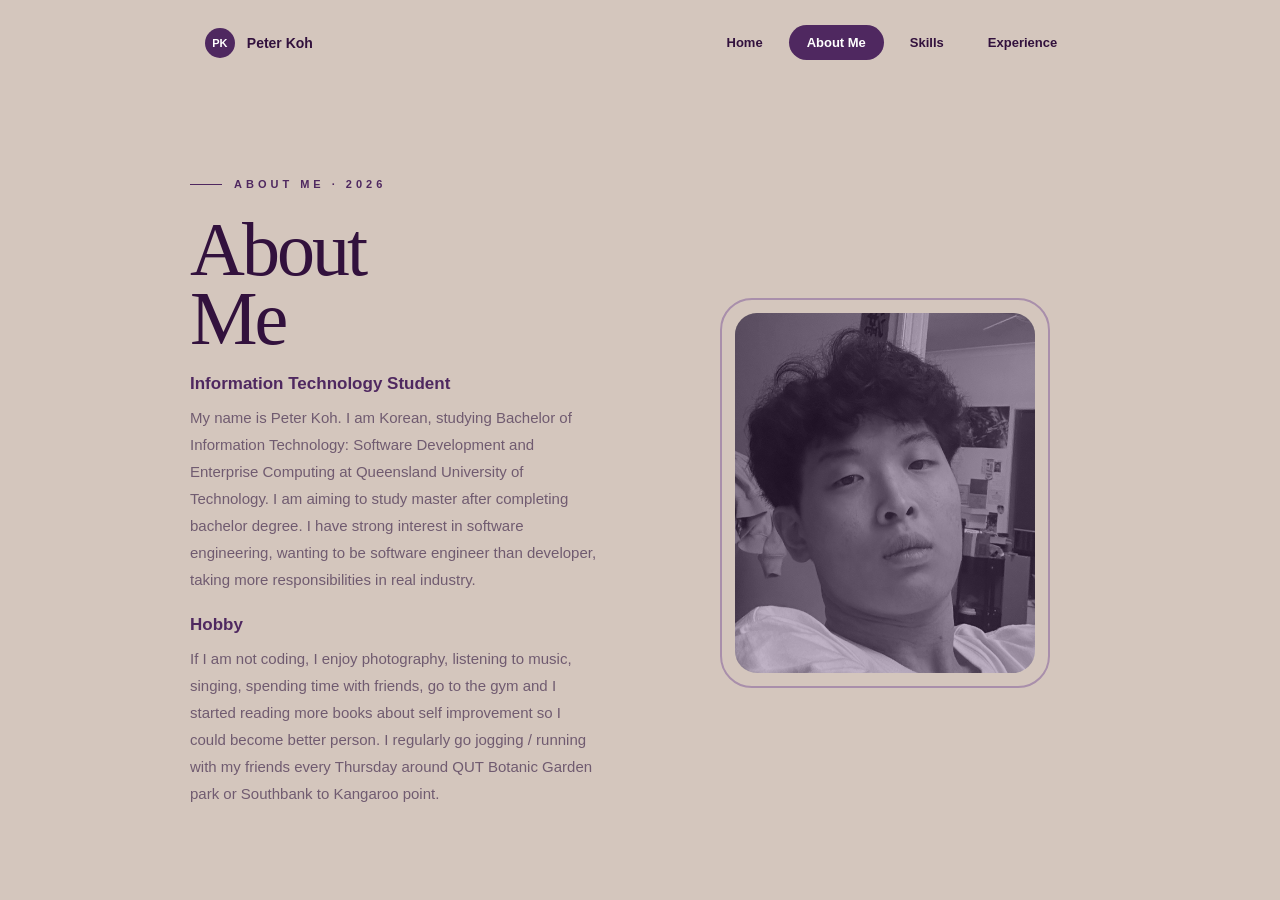
==== Aboutme.html @ 49f1bd71 "create portfolio website" ====
<!DOCTYPE html>
<html lang="en">

<head>

    <meta charset="UTF-8">
    <meta name="viewport" content="width=device-width, initial-scale=1.0">

    <link rel="stylesheet" href="style.css">

    <title>Peter Koh | About Me</title>

</head>

<body>

    <header class="navbar">

        <div class="profile">

            <div class="logo">
                PK
            </div>

            <div class="name_title">
                Peter Koh
            </div>

        </div>


        <nav class="navigation">

            <a href="index.html" class="nav-link">
                Home
            </a>

            <a href="Aboutme.html" class="nav-link active">
                About Me
            </a>

            <a href="Skills.html" class="nav-link">
                Skills
            </a>

            <a href="Experience.html" class="nav-link">
                Experience
            </a>


        </nav>

    </header>


    <main class="hero">

        <section class="hero-text">

            <div class="portfolio-label">

                <span></span>

                <p>
                    ABOUT ME · 2026
                </p>

            </div>

            <h1>
                About<br>
                Me
            </h1>


            <h2>
                Information Technology Student
            </h2>


            <p class="description">

                My name is Peter Koh. I am Korean, studying Bachelor of Information Technology: Software Development 
                and Enterprise Computing at Queensland University of Technology.
                
                I am aiming to study master after completing bachelor degree. 
                I have strong interest in software engineering, wanting to be software engineer than developer,
                taking more responsibilities in real industry. 

            </p>

            <h2> 
                Hobby
            </h2>
            <p class="description"> 
                If I am not coding, I enjoy photography, listening to music, singing, spending time with friends, go to the gym and I started reading more books about self improvement so I could become better person.
                I regularly go jogging / running with my friends every Thursday around QUT Botanic Garden park or Southbank to Kangaroo point.  
                

            </p>

            


        </section>


        <section class="hero-image">

            <div class="image-frame">

                <img
                    src="peterkoh.jpg"
                    alt="Peter Koh"
                >

            </div>

        </section>

    </main>


</body>

</html>
---- style.css ----
:root {
    --background: #d4c6bd;
    --purple: #4f2860;
    --dark-purple: #32113d;
    --light-purple: #8c6b96;
    --white: #ffffff;
    --border: #a98fab;
}


* {
    box-sizing: border-box;
}

html {
    scroll-behavior: smooth;
}

body {
    margin: 0;
    min-height: 100vh;

    background: var(--background);
    color: var(--dark-purple);

    font-family: Arial, Helvetica, sans-serif;
}



.navbar {
    width: 100%;
    height: 85px;

    padding: 0 16%;

    display: flex;
    align-items: center;
    justify-content: space-between;
}

.profile {
    display: flex;
    align-items: center;
    gap: 12px;
}

.logo {
    width: 30px;
    height: 30px;

    border-radius: 50%;

    background: var(--purple);
    color: white;

    display: flex;
    align-items: center;
    justify-content: center;

    font-size: 11px;
    font-weight: 700;
}

.name_title {
    color: var(--dark-purple);

    font-size: 14px;
    font-weight: 700;
}

.navigation {
    display: flex;
    align-items: center;
    gap: 8px;
}

.nav-link {
    padding: 10px 18px;

    border-radius: 30px;

    text-decoration: none;

    color: var(--dark-purple);

    font-size: 13px;
    font-weight: 600;

    transition: all 0.25s ease;
}

.nav-link:hover {
    background: rgba(79, 40, 96, 0.08);
}

.nav-link.active {
    background: var(--purple);
    color: white;
}


.hero {
    max-width: 900px;
    min-height: calc(100vh - 85px);

    margin: 0 auto;

    padding: 80px 0;

    display: grid;
    grid-template-columns: 1fr 1fr;

    align-items: center;

    gap: 80px;
}

.hero-text {
    display: flex;
    flex-direction: column;
    align-items: flex-start;
}

.portfolio-label {
    display: flex;
    align-items: center;

    gap: 12px;

    margin-bottom: 25px;
}

.portfolio-label span {
    width: 32px;
    height: 1px;

    background: var(--purple);
}

.portfolio-label p {
    margin: 0;

    color: var(--purple);

    font-size: 11px;
    letter-spacing: 4px;
    font-weight: 600;
}

.hero-text h1 {
    margin: 0;

    color: var(--dark-purple);

    font-family: Georgia, "Times New Roman", serif;

    font-size: 76px;
    line-height: 0.9;

    font-weight: 500;

    letter-spacing: -3px;
}

.hero-text h2 {
    margin: 22px 0 10px;

    color: var(--purple);

    font-size: 17px;
    font-weight: 700;
}

.description {
    max-width: 450px;

    margin: 0;

    color: #705b70;

    font-size: 15px;
    line-height: 1.8;
}

.buttons {
    display: flex;

    gap: 12px;

    margin-top: 32px;
}

.primary-button,
.secondary-button {
    padding: 13px 27px;

    border-radius: 30px;

    text-decoration: none;

    font-size: 13px;
    font-weight: 700;

    transition: all 0.25s ease;
}

.primary-button {
    background: var(--purple);
    color: white;

    box-shadow: 0 10px 20px rgba(50, 17, 61, 0.18);
}

.primary-button:hover {
    transform: translateY(-3px);

    box-shadow: 0 14px 25px rgba(50, 17, 61, 0.25);
}

.secondary-button {
    border: 1px solid var(--purple);

    color: var(--purple);

    background: transparent;
}

.secondary-button:hover {
    background: var(--purple);
    color: white;
}

.statistics {
    display: flex;

    gap: 45px;

    margin-top: 45px;
}

.stat {
    display: flex;

    flex-direction: column;

    gap: 5px;
}

.stat strong {
    font-family: Georgia, "Times New Roman", serif;

    font-size: 23px;

    color: var(--dark-purple);
}

.stat span {
    color: #947c91;

    font-size: 11px;
}


.hero-image {
    position: relative;

    display: flex;

    justify-content: center;
    align-items: center;
}

.image-frame {
    width: 330px;
    height: 390px;

    padding: 13px;

    border: 2px solid var(--border);

    border-radius: 32px;

    position: relative;
}

.image-frame img {
    width: 100%;
    height: 100%;

    object-fit: cover;

    border-radius: 22px;

    display: block;

    filter: grayscale(100%);
}

.image-frame::after {
    content: "";

    position: absolute;

    inset: 13px;

    border-radius: 22px;

    background: rgba(79, 40, 96, 0.35);

    pointer-events: none;
}

.status {
    position: absolute;

    left: 10px;
    bottom: -5px;

    padding: 12px 20px;

    background: white;

    border-radius: 14px;

    display: flex;
    flex-direction: column;

    gap: 4px;

    box-shadow: 0 10px 25px rgba(50, 17, 61, 0.12);
}

.status span {
    color: #a18b9f;

    font-size: 10px;
}

.status strong {
    color: var(--dark-purple);

    font-size: 12px;
}

#experience {
    padding: 55px 20px 80px;
}

#experience #container {
    max-width: 900px;

    margin: 0 auto;
}


#experience .portfolio-label {
    display: flex;
    align-items: center;

    gap: 12px;

    margin-bottom: 18px;
}

#experience .portfolio-label span {
    width: 32px;
    height: 1px;

    background: var(--purple);
}

#experience .portfolio-label p {
    margin: 0;

    color: var(--purple);

    font-size: 11px;
    letter-spacing: 4px;
    font-weight: 600;
}


#experience h1 {
    margin: 0 0 12px;

    color: var(--dark-purple);

    font-family: Georgia, "Times New Roman", serif;

    font-size: 50px;
    line-height: 1;

    font-weight: 500;
}


.experience-description {
    max-width: 600px;

    margin: 0 0 45px;

    color: #705b70;

    font-size: 15px;

    line-height: 1.7;
}

.timeline {
    width: 100%;

    display: flex;

    flex-direction: column;

    gap: 20px;
}

.ExperienceCard {
    width: 100%;

    padding: 26px 30px;

    background: rgba(255, 255, 255, 0.55);

    border-left: 4px solid var(--purple);

    border-radius: 16px;

    box-shadow: 0 5px 15px rgba(50, 17, 61, 0.04);

    transition:
        transform 0.25s ease,
        box-shadow 0.25s ease;
}

.ExperienceCard:hover {
    transform: translateY(-3px);

    box-shadow: 0 10px 25px rgba(50, 17, 61, 0.10);
}


.ExperienceCard h3 {
    margin: 0 0 8px;

    color: var(--dark-purple);

    font-size: 18px;

    line-height: 1.4;

    font-weight: 700;
}


.company {
    margin: 0 0 7px;

    color: var(--purple);

    font-size: 13px;

    font-weight: 600;
}



.date {
    display: block;

    margin-bottom: 15px;

    color: #947c91;

    font-size: 12px;

    font-weight: 600;
}


.card-description {
    max-width: 750px;

    margin: 0;

    color: #705b70;

    font-size: 14px;

    line-height: 1.7;
}

#skills {
    padding: 60px 20px 80px;
}

#skills #container {
    max-width: 900px;

    margin: 0 auto;
}


#skills .portfolio-label {
    display: flex;
    align-items: center;

    gap: 12px;

    margin-bottom: 20px;
}

#skills .portfolio-label span {
    width: 32px;
    height: 1px;

    background: var(--purple);
}

#skills .portfolio-label p {
    margin: 0;

    color: var(--purple);

    font-size: 11px;
    letter-spacing: 4px;
    font-weight: 600;
}


#skills h1 {
    margin: 0 0 12px;

    color: var(--dark-purple);

    font-family: Georgia, "Times New Roman", serif;

    font-size: 50px;

    font-weight: 500;
}


.skills-description {
    max-width: 600px;

    margin: 0 0 45px;

    color: #705b70;

    font-size: 15px;

    line-height: 1.7;
}


.skills-grid {
    display: grid;

    grid-template-columns: 1fr 1fr;

    gap: 22px;
}

.skill-card {
    padding: 28px;

    background: rgba(255, 255, 255, 0.55);

    border-radius: 18px;

    border-left: 4px solid var(--purple);

    transition:
        transform 0.25s ease,
        box-shadow 0.25s ease;
}

.skill-card:hover {
    transform: translateY(-4px);

    box-shadow: 0 10px 25px rgba(50, 17, 61, 0.12);
}

.skill-card h2 {
    margin: 0 0 20px;

    color: var(--dark-purple);

    font-size: 19px;
}

.skill-list {
    display: flex;

    flex-wrap: wrap;

    gap: 10px;
}

.skill-list span {
    padding: 8px 13px;

    border: 1px solid var(--border);

    border-radius: 20px;

    color: var(--purple);

    background: rgba(255, 255, 255, 0.3);

    font-size: 12px;

    font-weight: 600;
}


@media (max-width: 1000px) {

    .navbar {
        padding: 0 7%;
    }

    .hero {
        max-width: 850px;

        padding-left: 30px;
        padding-right: 30px;

        gap: 40px;
    }

    #experience #container,
    #skills #container {
        max-width: 850px;
    }

}


@media (max-width: 750px) {

  

    .navbar {
        height: auto;

        padding: 25px;

        flex-direction: column;

        gap: 20px;
    }

    .navigation {
        flex-wrap: wrap;

        justify-content: center;
    }




    .hero {
        grid-template-columns: 1fr;

        text-align: center;

        padding-top: 50px;
        padding-bottom: 70px;
    }

    .hero-text {
        align-items: center;
    }

    .portfolio-label {
        justify-content: center;
    }

    .description {
        max-width: 550px;
    }

    .buttons {
        justify-content: center;
    }

    .statistics {
        justify-content: center;
    }

    .hero-image {
        margin-top: 30px;
    }




    #experience {
        padding: 40px 20px 60px;
    }

    #experience h1 {
        font-size: 42px;
    }

    .ExperienceCard {
        padding: 24px;
    }


    

    #skills {
        padding-top: 40px;
    }

    #skills h1 {
        font-size: 42px;
    }

    .skills-grid {
        grid-template-columns: 1fr;
    }

}


@media (max-width: 450px) {

    .navigation {
        gap: 0;
    }

    .nav-link {
        padding: 8px 10px;

        font-size: 11px;
    }


    .hero-text h1 {
        font-size: 60px;
    }

    .image-frame {
        width: 280px;
        height: 340px;
    }

    .statistics {
        gap: 25px;
    }


    #experience {
        padding-left: 15px;
        padding-right: 15px;
    }

    #experience h1 {
        font-size: 36px;
    }

    .ExperienceCard {
        padding: 20px;
    }

    .ExperienceCard h3 {
        font-size: 16px;
    }

    .card-description {
        font-size: 13px;
    }

    #skills {
        padding-left: 15px;
        padding-right: 15px;
    }

    #skills h1 {
        font-size: 36px;
    }

    .skill-card {
        padding: 22px;
    }

}
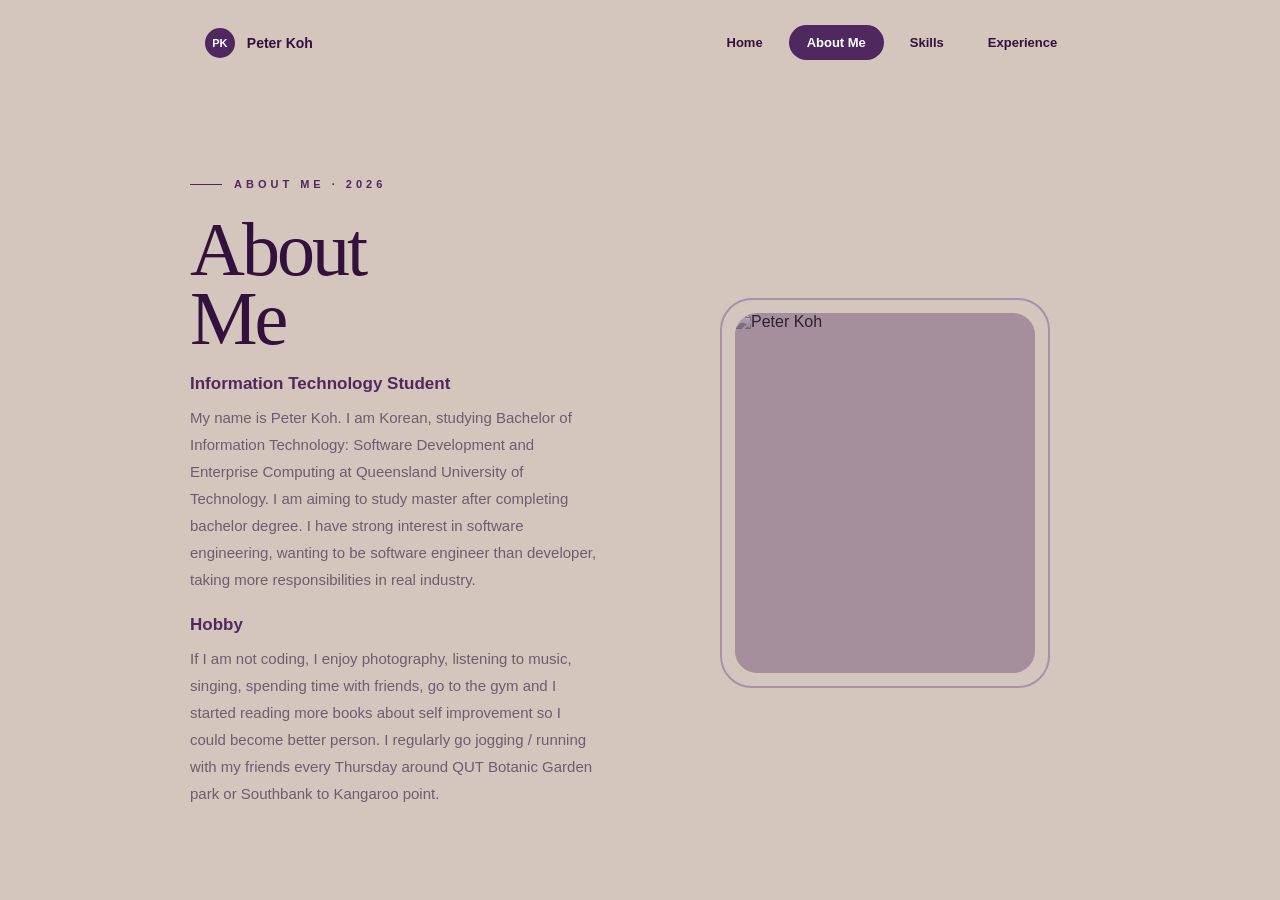
==== commit b7403c64: "Update Aboutme.html" ====
--- a/Aboutme.html
+++ b/Aboutme.html
@@ -110,7 +110,7 @@
             <div class="image-frame">
 
                 <img
-                    src="peterkoh.jpg"
+                    src="peterkoh2.jpg"
                     alt="Peter Koh"
                 >
 
@@ -123,4 +123,4 @@
 
 </body>
 
-</html>+</html>
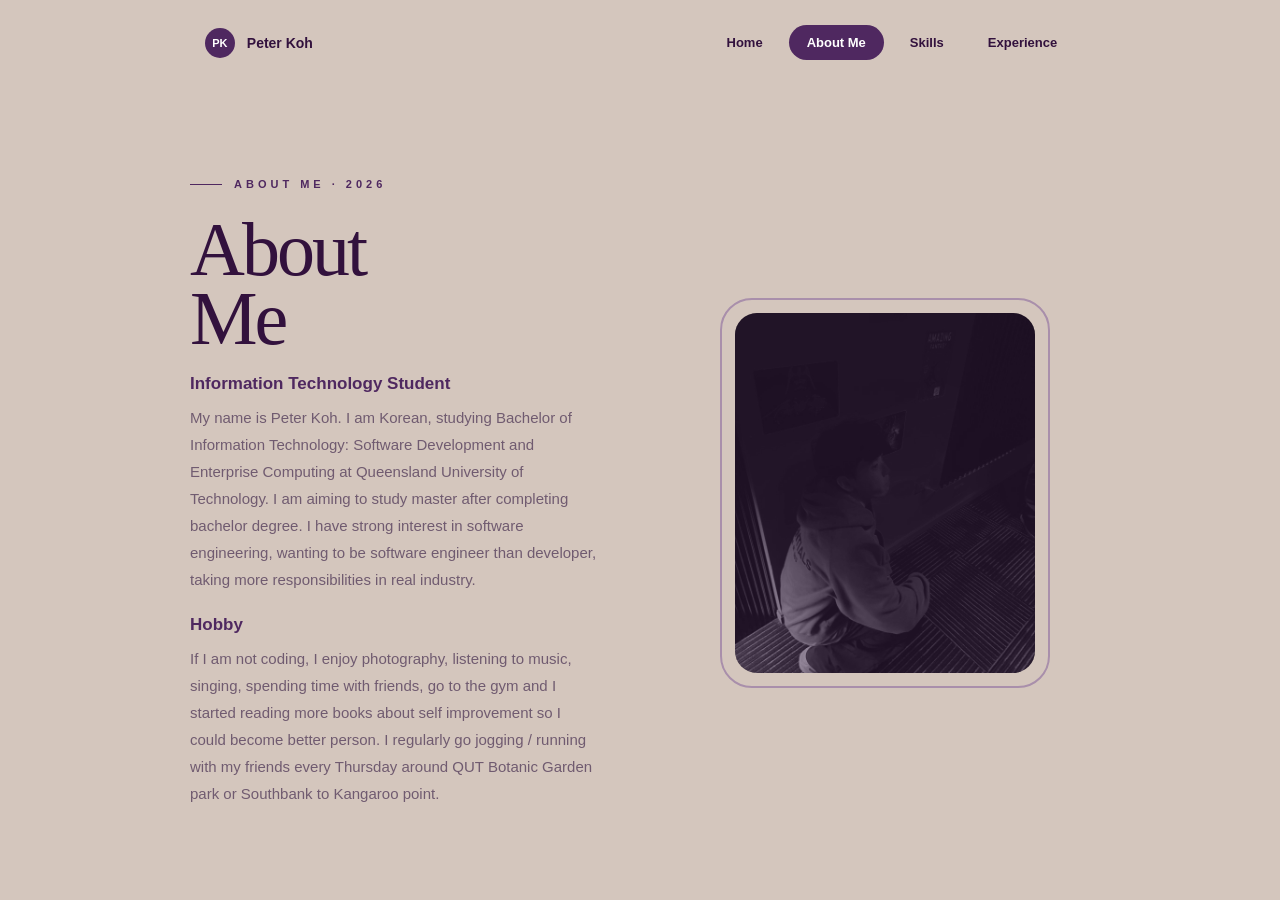
==== commit 6ffb419d: "Update Aboutme.html" ====
--- a/Aboutme.html
+++ b/Aboutme.html
@@ -110,7 +110,7 @@
             <div class="image-frame">
 
                 <img
-                    src="peterkoh2.jpg"
+                    src="peterkoh2.jpeg"
                     alt="Peter Koh"
                 >
 
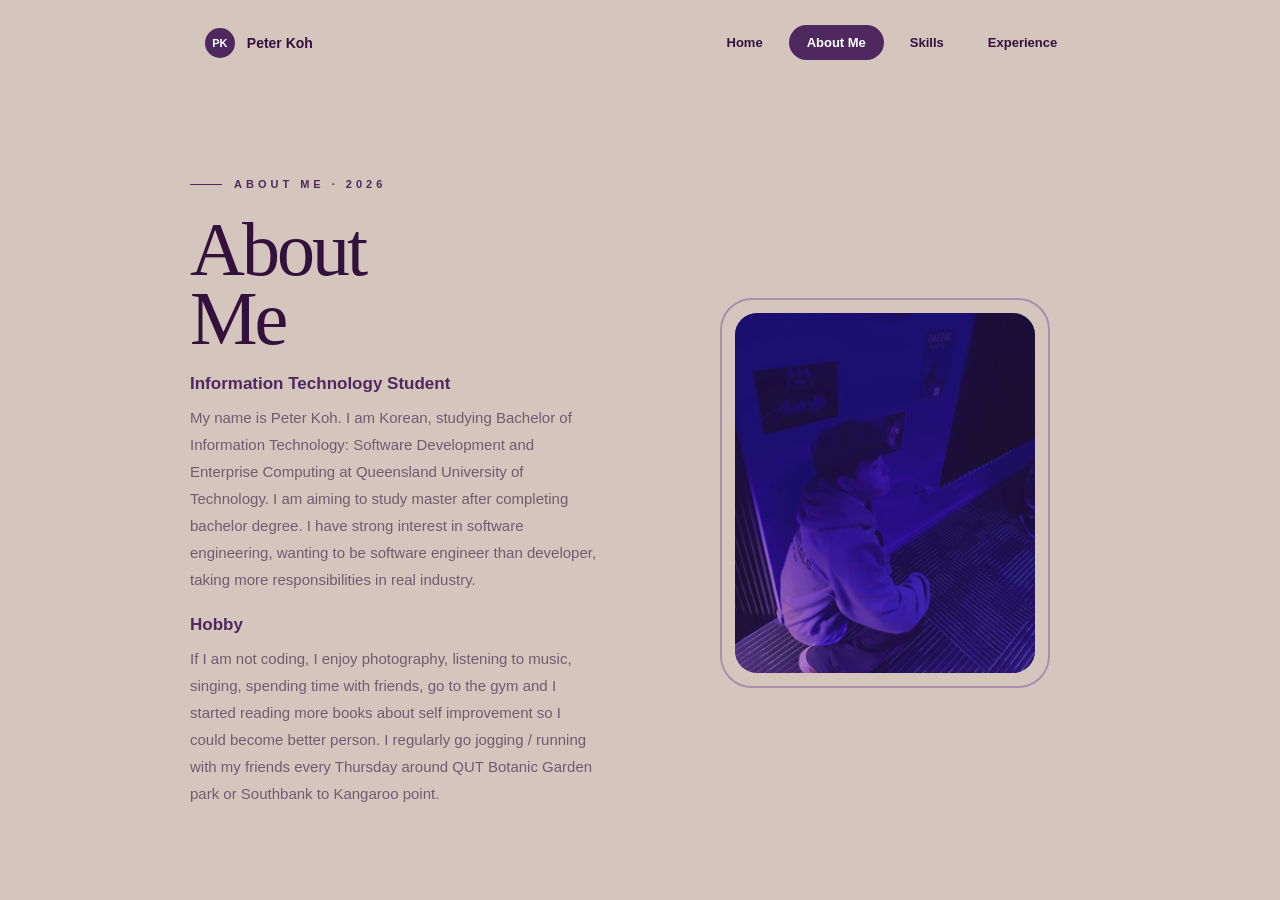
==== commit 0acc364d: "polishing little bit more" ====
--- a/Aboutme.html
+++ b/Aboutme.html
@@ -107,7 +107,7 @@
 
         <section class="hero-image">
 
-            <div class="image-frame">
+            <div class="image-frame2">
 
                 <img
                     src="peterkoh2.jpeg"
--- a/style.css
+++ b/style.css
@@ -297,6 +297,7 @@
     filter: grayscale(100%);
 }
 
+
 .image-frame::after {
     content: "";
 
@@ -310,6 +311,43 @@
 
     pointer-events: none;
 }
+
+.image-frame2 img{
+    width: 100%;
+    height: 100%;
+
+    object-fit: cover;
+    border-radius: 22px;
+    display: block;
+}
+
+.image-frame2::after {
+    content: "";
+
+    position: absolute;
+
+    inset: 13px;
+
+    border-radius: 22px;
+
+    background: rgba(79, 40, 96, 0.35);
+
+    pointer-events: none;
+}
+
+.image-frame2 {
+    width: 330px;
+    height: 390px;
+
+    padding: 13px;
+
+    border: 2px solid var(--border);
+
+    border-radius: 32px;
+
+    position: relative;
+}
+
 
 .status {
     position: absolute;
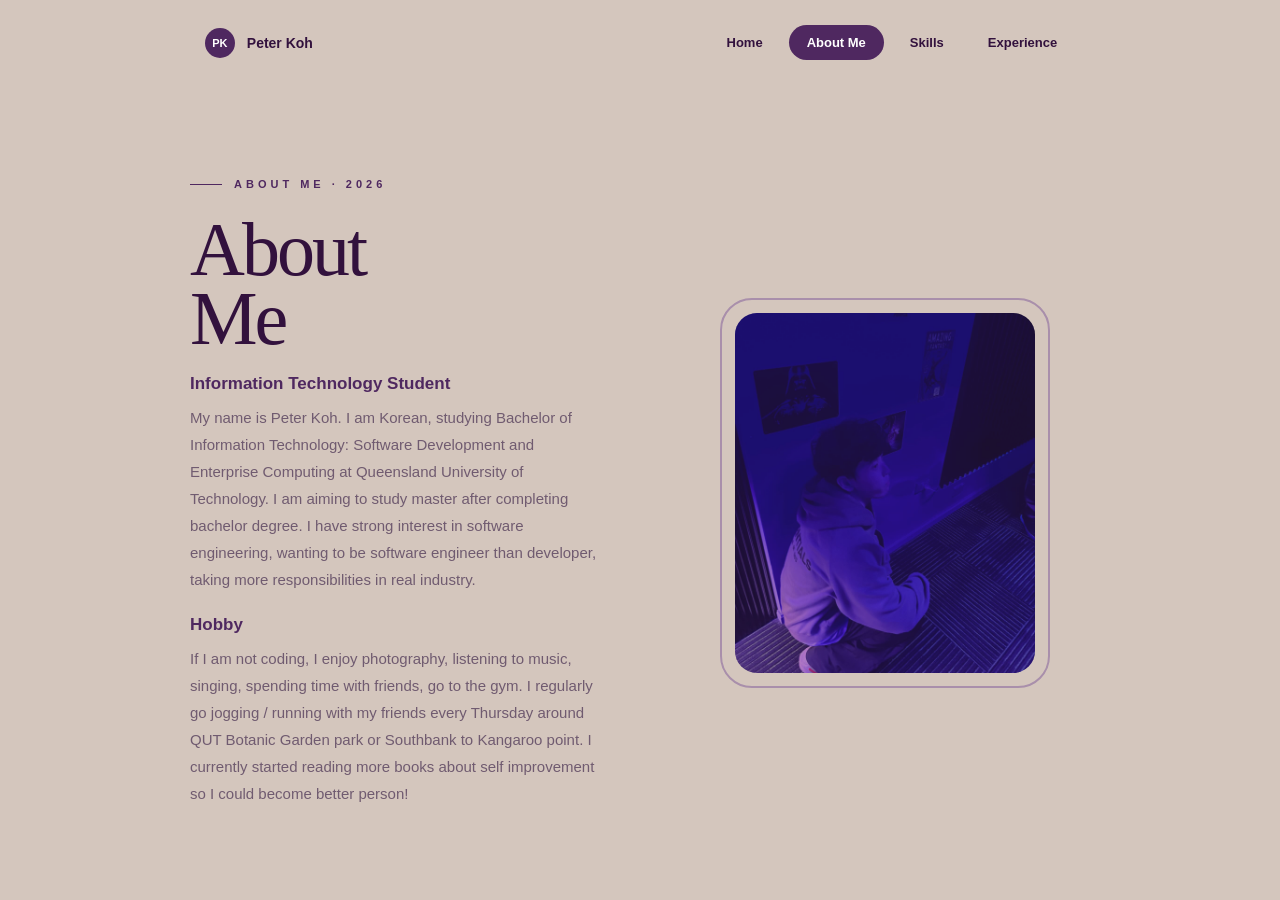
==== commit f6a516ac: "." ====
--- a/Aboutme.html
+++ b/Aboutme.html
@@ -93,14 +93,11 @@
                 Hobby
             </h2>
             <p class="description"> 
-                If I am not coding, I enjoy photography, listening to music, singing, spending time with friends, go to the gym and I started reading more books about self improvement so I could become better person.
+                If I am not coding, I enjoy photography, listening to music, singing, spending time with friends, go to the gym.
                 I regularly go jogging / running with my friends every Thursday around QUT Botanic Garden park or Southbank to Kangaroo point.  
-                
+                I currently started reading more books about self improvement so I could become better person!
 
             </p>
-
-            
-
 
         </section>
 
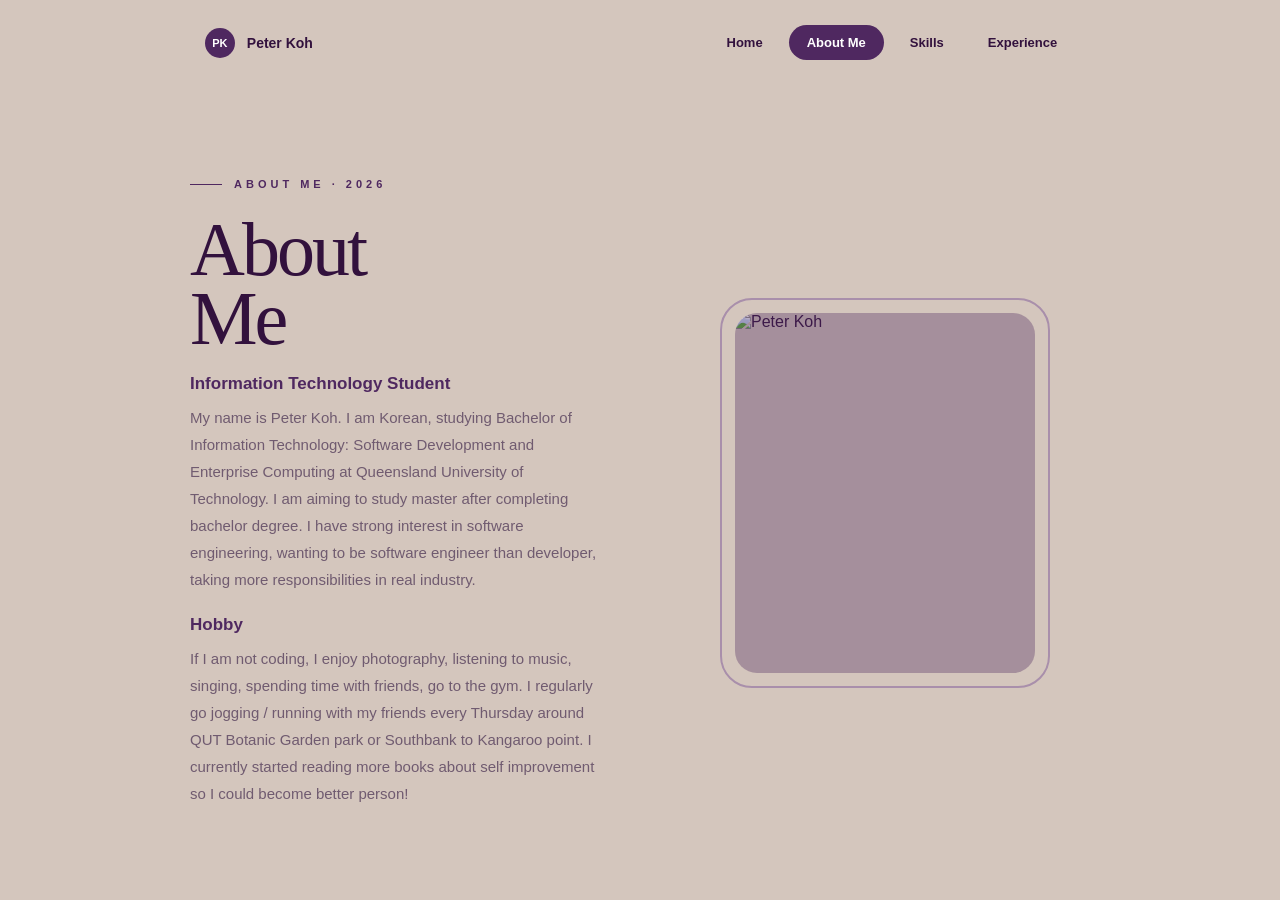
==== commit f150be37: "Update Aboutme.html" ====
--- a/Aboutme.html
+++ b/Aboutme.html
@@ -107,7 +107,7 @@
             <div class="image-frame2">
 
                 <img
-                    src="peterkoh2.jpeg"
+                    src="peterkoh4.jpeg"
                     alt="Peter Koh"
                 >
 
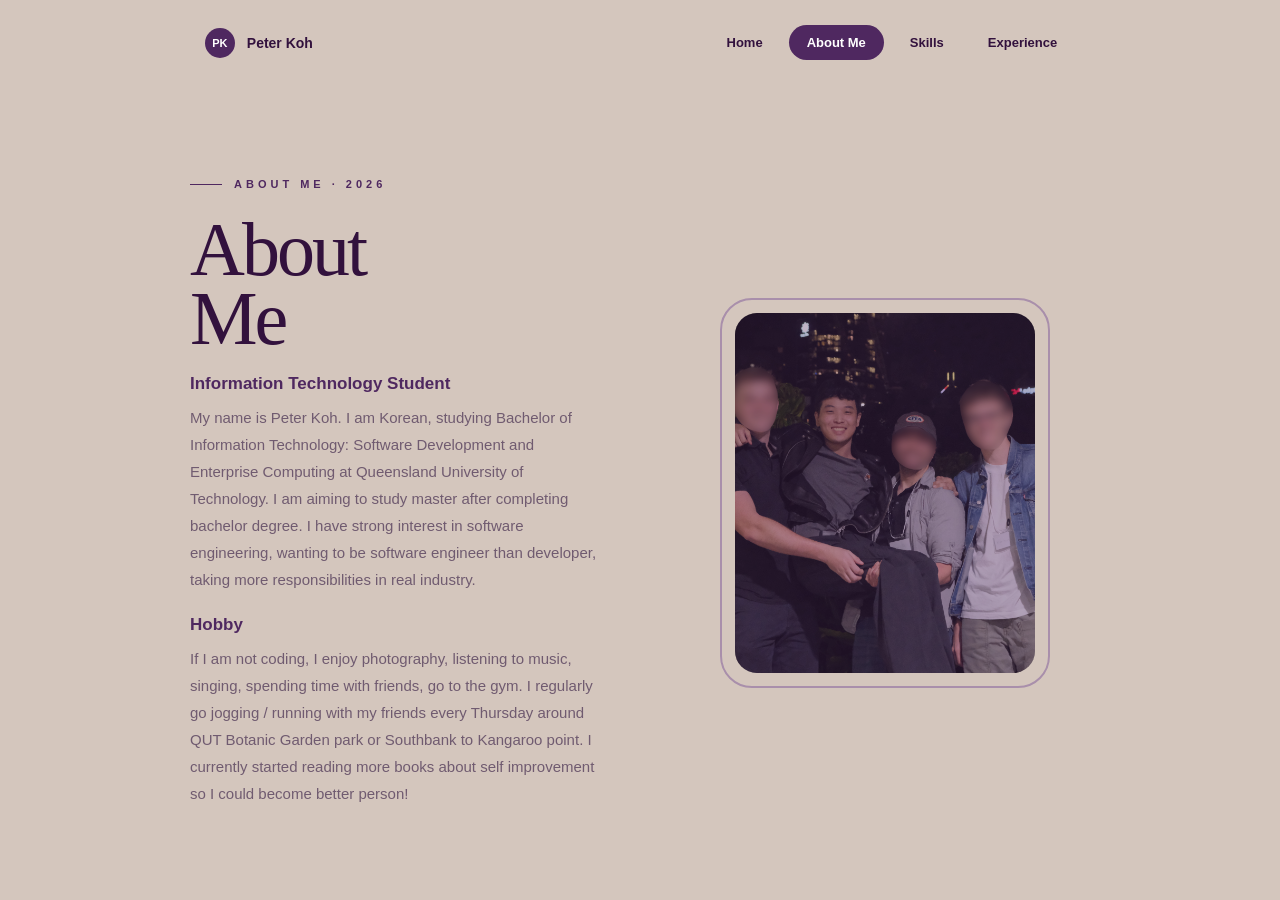
==== commit 8f7e1ef4: "." ====
--- a/Aboutme.html
+++ b/Aboutme.html
@@ -107,7 +107,7 @@
             <div class="image-frame2">
 
                 <img
-                    src="peterkoh4.jpeg"
+                    src="peterkoh3.JPG"
                     alt="Peter Koh"
                 >
 
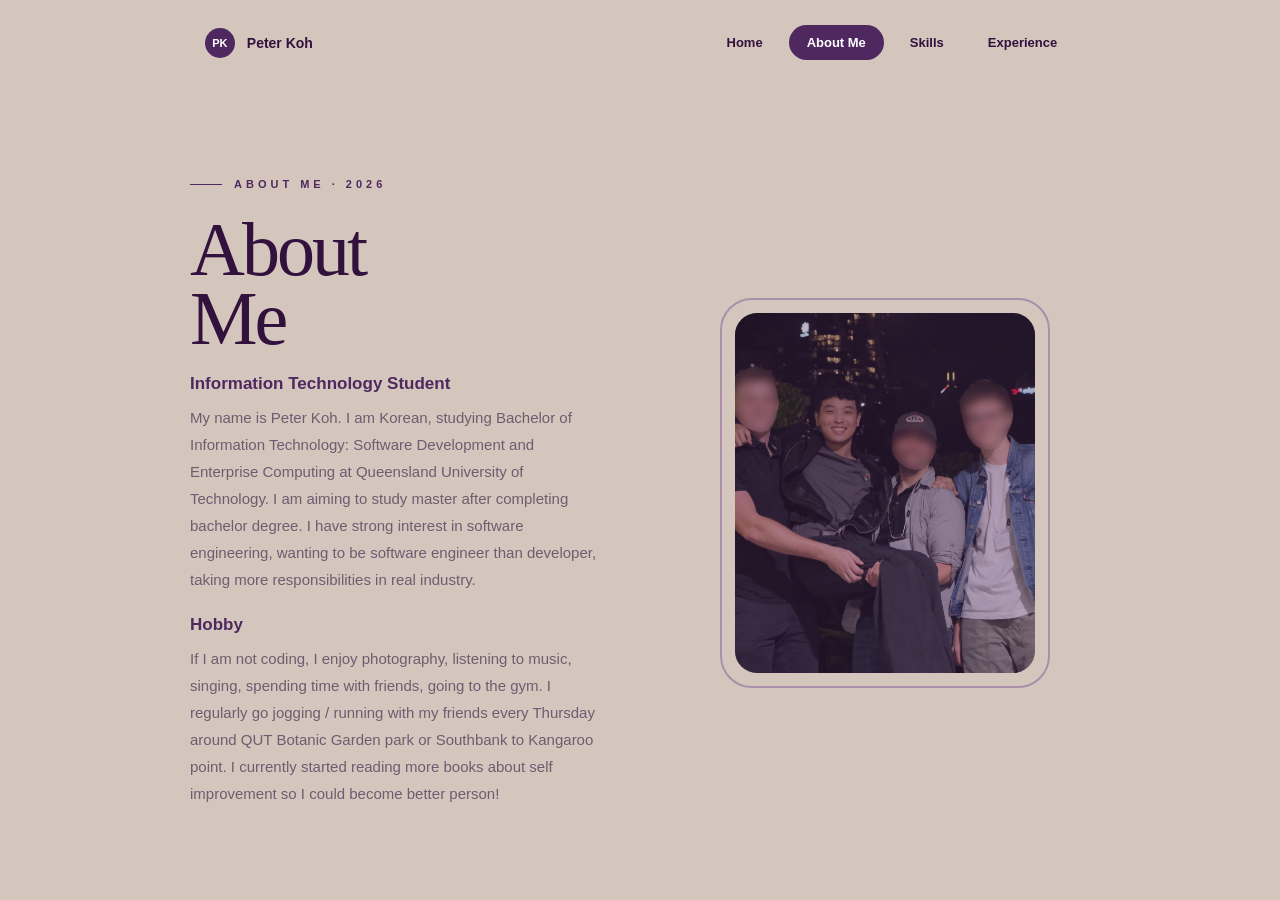
==== commit 77a0be33: "." ====
--- a/Aboutme.html
+++ b/Aboutme.html
@@ -93,7 +93,7 @@
                 Hobby
             </h2>
             <p class="description"> 
-                If I am not coding, I enjoy photography, listening to music, singing, spending time with friends, go to the gym.
+                If I am not coding, I enjoy photography, listening to music, singing, spending time with friends, going to the gym.
                 I regularly go jogging / running with my friends every Thursday around QUT Botanic Garden park or Southbank to Kangaroo point.  
                 I currently started reading more books about self improvement so I could become better person!
 
